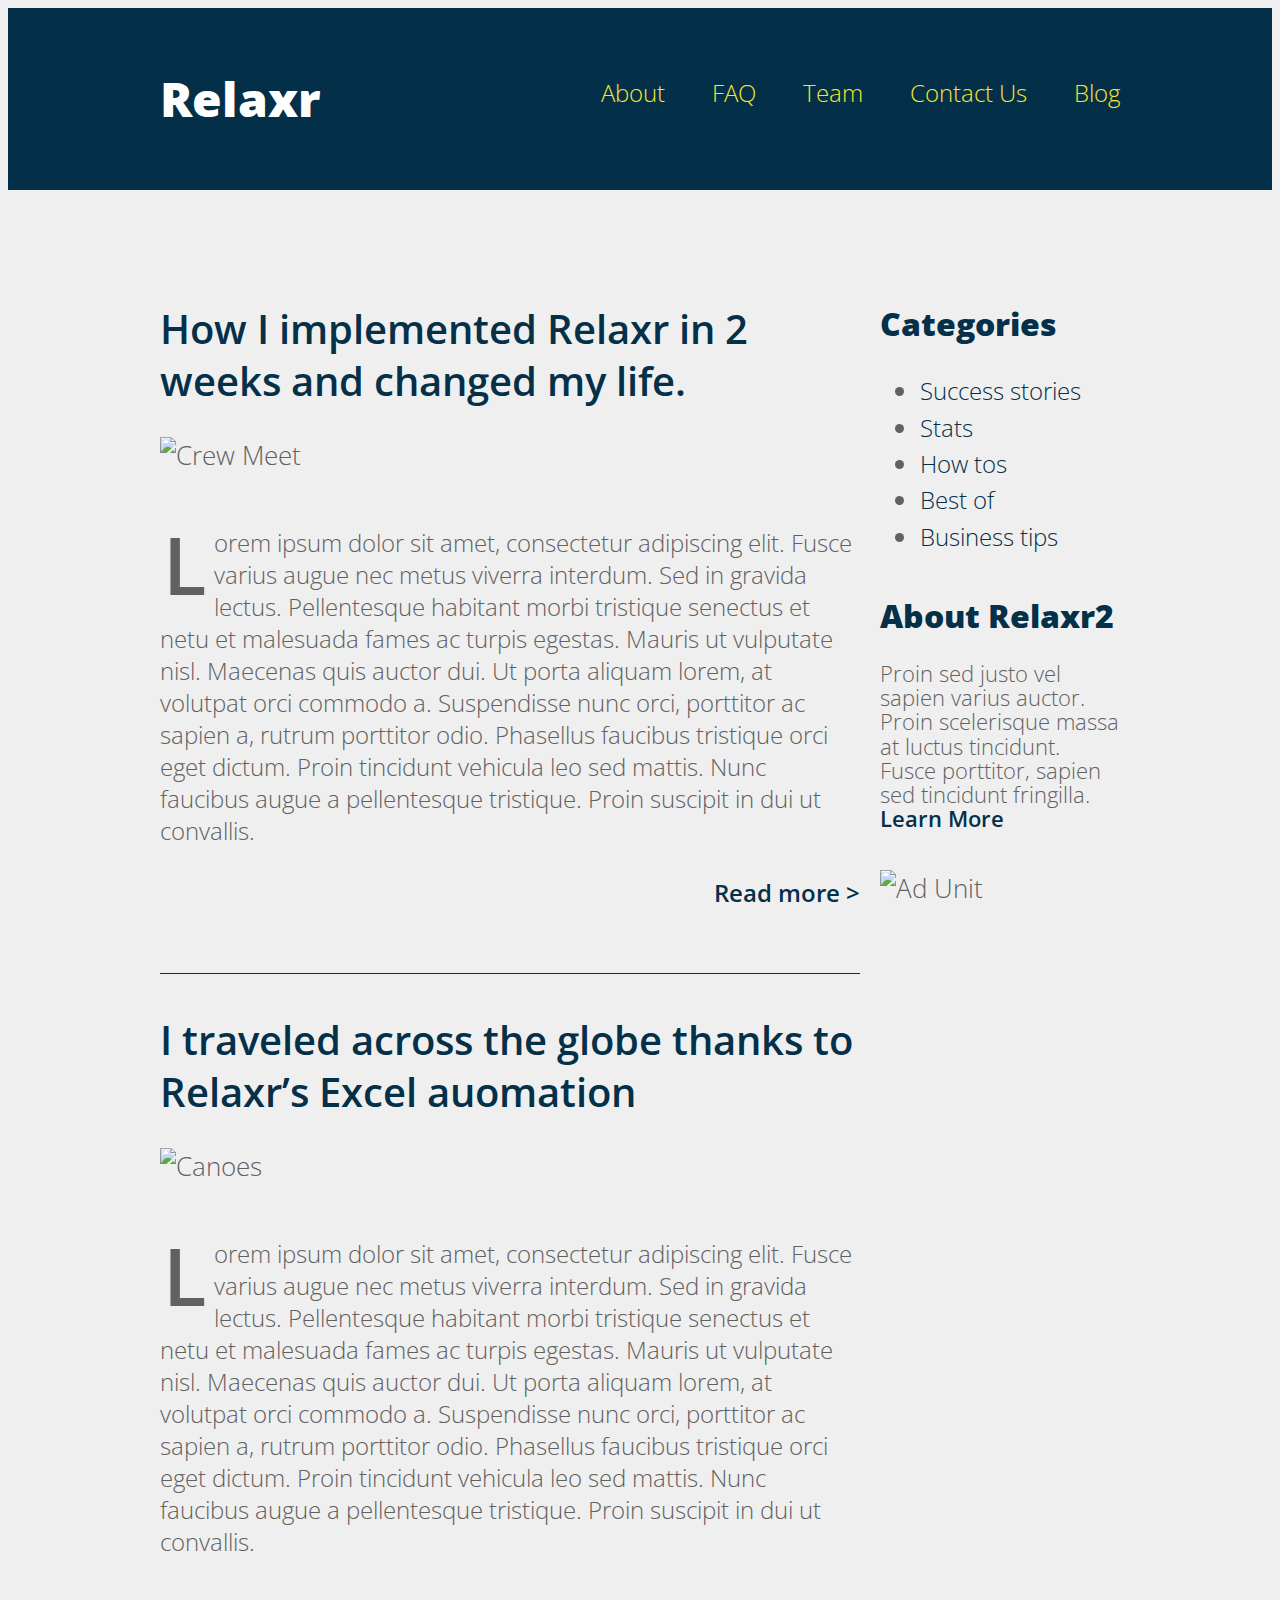
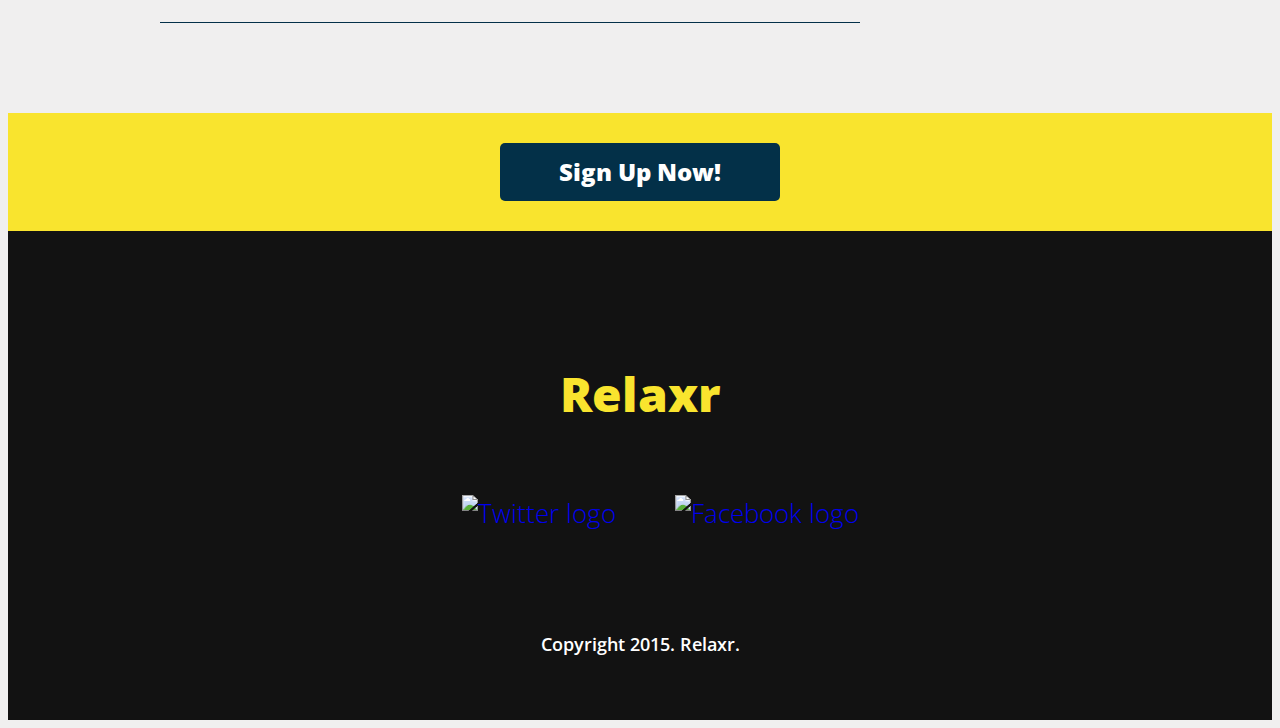
==== Relaxr Interactive/index.html @ 9a244bbf "Merge 55282eb36c330dd5d275b2cbf2ad90e3a3eff962 into 249b61fe1e7bce1de93d5deab259ebfa41c340e6" ====
<!DOCTYPE html>
<html lang="en">
	<head>
    	<meta charset="utf-8">
    	<meta name="description" content="The perfect personal assistant. Relaxr does your job for you so you can enjoy life as it is meant to be.">

		<title>Weather Background</title>
		<!--ND: Why'd you name this weather background? Was that supposed to be something else?  -->
		<link href='http://fonts.googleapis.com/css?family=Open+Sans:300italic,300,600,800' rel='stylesheet' type='text/css'>

		<!-- external CSS link -->
		<link rel="stylesheet" href="css/reset.css">
		<link rel="stylesheet" href="css/style.css">
		<script src="http://ajax.googleapis.com/ajax/libs/jquery/2.1.3/jquery.min.js"></script>
	</head>
	<body>
		<header>
			<div class="container">
				<h1 class="logo">Relaxr</h1>
				<nav>
					<ul>
						<li><a href="#">About</a></li>
						<li><a href="#">FAQ</a></li>
						<li><a href="#">Team</a></li>
						<li><a href="#">Contact Us</a></li>
						<li><a href="#">Blog</a></li>
					</ul>
				</nav>
			</div>
		</header>
		<section id="main">
			<div class="container">
				<section id="posts">
					<article class="post">
						<h2><a href="#">How I implemented Relaxr in 2 weeks and changed my life.</a></h2>
						<img src="images/blog_photo1.jpg" alt="Crew Meet">
						<p class ="paragraph">Lorem ipsum dolor sit amet, consectetur adipiscing elit. Fusce varius augue nec metus viverra interdum. Sed in gravida lectus. Pellentesque habitant morbi tristique senectus et netu et malesuada fames ac turpis egestas. Mauris ut vulputate nisl.  Maecenas quis auctor dui. Ut porta aliquam lorem, at volutpat orci commodo a. Suspendisse nunc orci, porttitor ac sapien a, rutrum porttitor odio. Phasellus faucibus tristique orci eget dictum. Proin tincidunt vehicula leo sed mattis. Nunc faucibus augue a pellentesque tristique. Proin suscipit in dui ut convallis.</p>

						<p class="readmore"><a href="#">Read more &gt;</a></p>

						<p class="hide" id="show-this-on-click">Maecenas quis auctor dui. Ut porta aliquam lorem, at volutpat orci commodo a. Suspendisse nunc orci, porttitor ac sapien a, rutrum porttitor odio. Phasellus faucibus tristique orci eget dictum. Proin tincidunt vehicula leo sed mattis. Nunc faucibus augue a pellentesque tristique. Proin suscipit in dui ut convallis.</p>
						<p class="readless hide" id="readlesstag"><a href="#">Read less &gt;</a></p>
					</article>
					<article class="post">
						<h2><a href="#">I traveled across the globe thanks to Relaxr’s Excel auomation</a></h2>
						<img src="images/blog_photo2.jpg" alt="Canoes">
						<p>Lorem ipsum dolor sit amet, consectetur adipiscing elit. Fusce varius augue nec metus viverra interdum. Sed in gravida lectus. Pellentesque habitant morbi tristique senectus et netu et malesuada fames ac turpis egestas. Mauris ut vulputate nisl.  Maecenas quis auctor dui. Ut porta aliquam lorem, at volutpat orci commodo a. Suspendisse nunc orci, porttitor ac sapien a, rutrum porttitor odio. Phasellus faucibus tristique orci eget dictum. Proin tincidunt vehicula leo sed mattis. Nunc faucibus augue a pellentesque tristique. Proin suscipit in dui ut convallis.</p>

					</article>
				</section><!--
			--><aside id="sidebar">
					<h3>Categories</h3>
					<ul>
						<li><a href="#">Success stories</a></li>
						<li><a href="#">Stats</a></li>
						<li><a href="#">How tos</a></li>
						<li><a href="#">Best of</a></li>
						<li><a href="#">Business tips</a></li>
					</ul>
					<h3>About Relaxr2</h3>
					<p>Proin sed justo vel sapien varius auctor. Proin scelerisque massa at luctus tincidunt. Fusce porttitor, sapien sed tincidunt fringilla.<br>
					<a href="#" class="learnmore">Learn More</a> <span class="hide2" id="learnmoretext">Here is some more text about this fun thing!</p>
					<img src="images/ad-unit.png" alt="Ad Unit">
				</aside>
			</div>
		</section>

		<aside id="bottom-cta">
			<a class="button blue" href="#">Sign Up Now!</a>
		</aside>
		<footer>
			<h4 class="logo">Relaxr</h4>

			<ul>
				<li><a href="#"><img src="images/twitter.png" alt="Twitter logo"></a></li>
				<li><a href="#"><img src="images/facebook.png" alt="Facebook logo"></a></li>
			</ul>

			<p class="copyright">Copyright 2015. Relaxr.</p>
		</footer>
		<script src="relaxrjquery.js"></script>
	</body>
</html>
---- Relaxr Interactive/css/style.css ----
/*
Project Name: Blank Template
Client: Your Client
Author: Your Name
Developer @GA in NYC
*/


/******************************************
/* SETUP
/*******************************************/

/* Box Model Hack */
* {
  -moz-box-sizing: border-box; /* Firexfox */
  -webkit-box-sizing: border-box; /* Safari/Chrome/iOS/Android */
  box-sizing: border-box; /* IE */
}

/* Clear fix hack */
.clearfix:after {
  content: ".";
  display: block;
  clear: both;
  visibility: hidden;
  line-height: 0;
  height: 0;
}

.clear {
  clear: both;
}

.alignright {
  float: right;
  padding: 0 0 10px 10px; /* note the padding around a right floated image */
}

.alignleft {
  float: left;
  padding: 0 10px 10px 0; /* note the padding around a left floated image */
}

/******************************************
/* BASE STYLES
/*******************************************/

body {
  color: #043049;
  font-size: 26px;
  line-height: 1.4;
  color: #606161;
  font-family: 'Open Sans', Helvetica, Arial, sans-serif;
  font-weight: 300;
  background: #f0efef;
}
a {
  text-decoration: none;
}


/******************************************
/* LAYOUT
/*******************************************/

/* Center the container */
.container {
  width: 960px;
  margin: 0 auto;
}

.logo {
  font-size: 48px;
  font-weight: 800;
}

header {
  background: #033048;
  padding: 25px 0;
  overflow: hidden;
}
header .logo {
  color: #fff;
  float: left;
}

header nav {
  float: right;
  margin-top: 15px;
}
header nav ul li {
  display: inline-block;
  margin: 0 0 0 40px;
  font-size: 24px;
}
header nav ul li a {
  color: #f9e42e;
}
#main {
  margin-top: 80px;
}
#posts {
  width: 700px;
  display: inline-block;
  margin-right: 20px;
  vertical-align: top;
}
#sidebar {
  width: 240px;
  display: inline-block;
  vertical-align: top;
}
.post {
  border-bottom: 1px solid #043049;
  padding-bottom: 40px;
  margin-bottom: 40px;
}
h2 {
  font-weight: 600;
  font-size: 40px;
  line-height: 1.3;
  margin-bottom: 30px;
}
h2 a {
  color: #043049;
}

.post img {
  margin-bottom: 30px;
}
.post p {
  font-size: 24px;
  line-height: 1.333;
  color: #606161;
}
.post p:first-of-type:first-letter {
  float: left;
  font-size: 80px;
  line-height: 65px;
  padding-top: 4px;
  padding-right: 8px;
  padding-left: 3px;
  font-weight: 600;
}

/*ND: Nice job here using float AND advanced selectors!*/
.readmore, .readless {
  text-align: right;
  margin-top: 30px;
}
.readmore a, .readless a {
  color: #043049;
  font-weight: 600;
}

.button {
  border-radius: 5px;
  font-weight: 800;
  padding: 12px 0;
  width: 280px;
  font-size: 28px;
  text-align: center;
  display: block;
  margin: 0 auto;
}
.yellow {
  background: #f9e42e;
  color: #033048;
}
.blue {
  background: #033048;
  color: #fff;
  font-size: 24px;
}

#sidebar h3 {
  font-size: 32px;
  font-weight: 800;
  margin-bottom: 15px;
  color: #043049;
}
#sidebar ul {
  margin-bottom: 40px;
}
#sidebar ul li a {
  color: #043049;
  font-size: 24px;
}
#sidebar p {
  font-size: 22px;
  line-height: 1.1;
  margin-bottom: 40px;
}
#sidebar p a {
  color: #043049;
  font-weight: 600;
}

#bottom-cta {
  background: #f9e42e;
  padding: 30px;
  text-align: center;
  margin-top: 50px;
}

footer {
  background: #121212;
  padding: 65px 0 45px;
  text-align: center;
}
footer .logo {
  color: #f9e42e;
  margin-bottom: 68px;
}
footer ul li {
  display: inline-block;
  list-style: none;
  margin: 0 26px 75px;
}
footer p {
  font-size: 18px;
  color: #fff;
  font-weight: 600;
}
.hide {
  display: none;
}

.hide2 {
  display: none;
}


/******************************************
/* ADDITIONAL STYLES
/*******************************************/
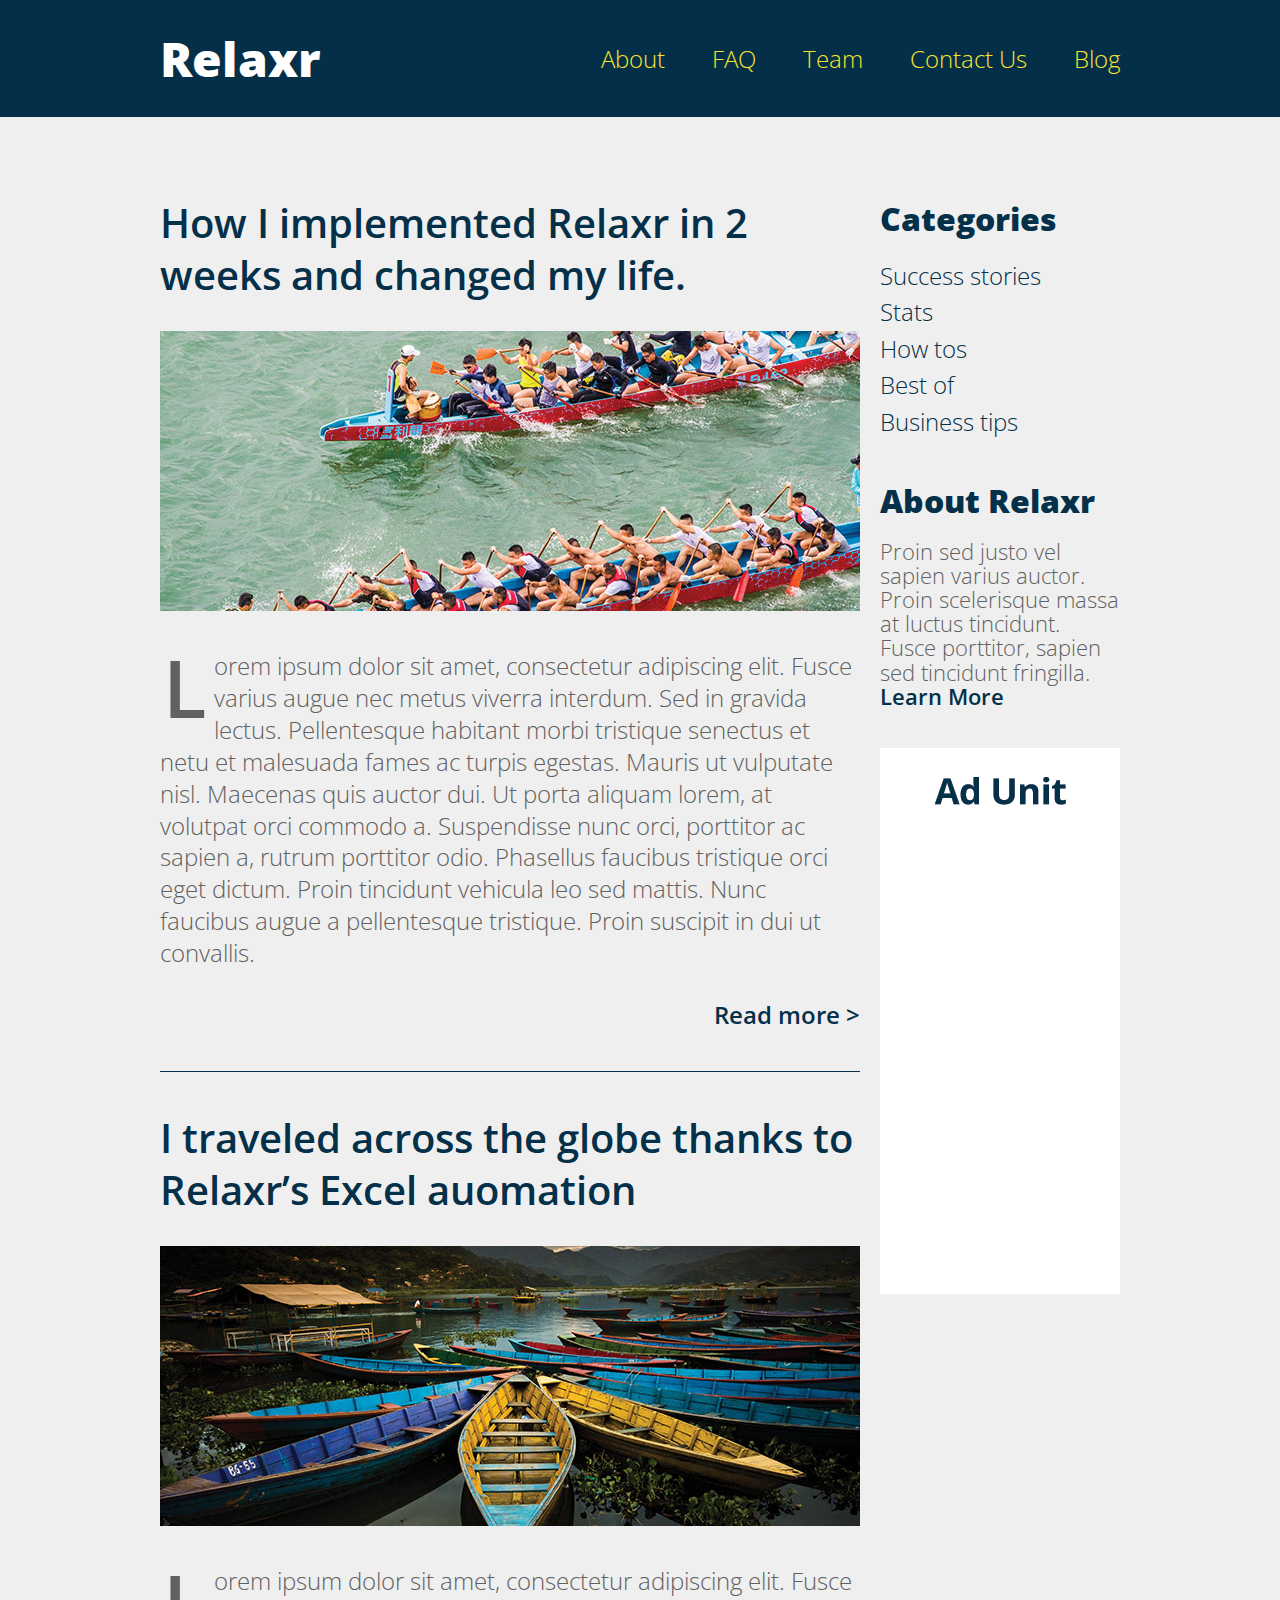
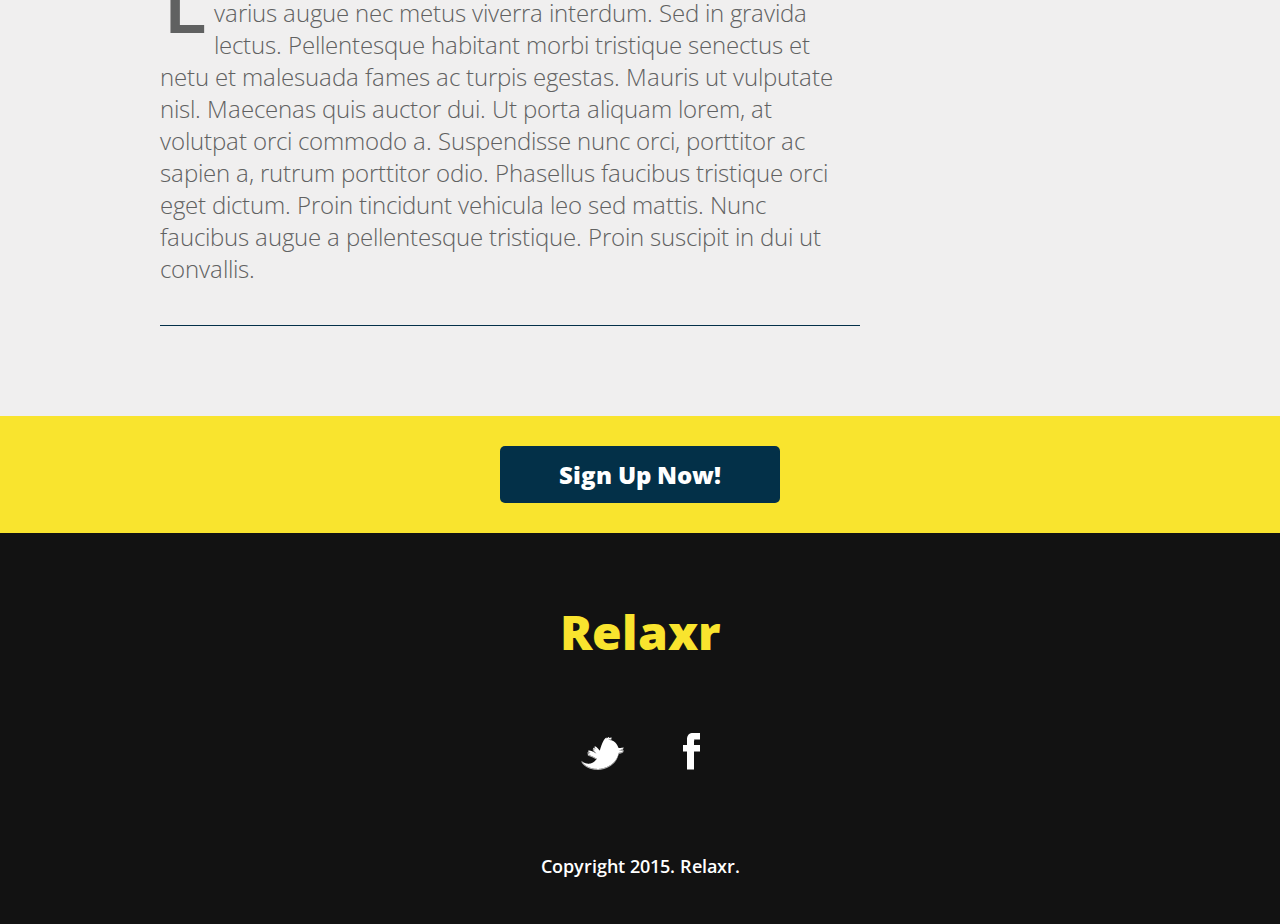
==== commit 1b1fefc3: "Merge remote-tracking branch 'julieoue/master'" ====
--- a/Relaxr Interactive/index.html
+++ b/Relaxr Interactive/index.html
@@ -5,7 +5,6 @@
     	<meta name="description" content="The perfect personal assistant. Relaxr does your job for you so you can enjoy life as it is meant to be.">
 
 		<title>Weather Background</title>
-		<!--ND: Why'd you name this weather background? Was that supposed to be something else?  -->
 		<link href='http://fonts.googleapis.com/css?family=Open+Sans:300italic,300,600,800' rel='stylesheet' type='text/css'>
 
 		<!-- external CSS link -->
@@ -37,7 +36,7 @@
 						<p class ="paragraph">Lorem ipsum dolor sit amet, consectetur adipiscing elit. Fusce varius augue nec metus viverra interdum. Sed in gravida lectus. Pellentesque habitant morbi tristique senectus et netu et malesuada fames ac turpis egestas. Mauris ut vulputate nisl.  Maecenas quis auctor dui. Ut porta aliquam lorem, at volutpat orci commodo a. Suspendisse nunc orci, porttitor ac sapien a, rutrum porttitor odio. Phasellus faucibus tristique orci eget dictum. Proin tincidunt vehicula leo sed mattis. Nunc faucibus augue a pellentesque tristique. Proin suscipit in dui ut convallis.</p>
 
 						<p class="readmore"><a href="#">Read more &gt;</a></p>
-
+						
 						<p class="hide" id="show-this-on-click">Maecenas quis auctor dui. Ut porta aliquam lorem, at volutpat orci commodo a. Suspendisse nunc orci, porttitor ac sapien a, rutrum porttitor odio. Phasellus faucibus tristique orci eget dictum. Proin tincidunt vehicula leo sed mattis. Nunc faucibus augue a pellentesque tristique. Proin suscipit in dui ut convallis.</p>
 						<p class="readless hide" id="readlesstag"><a href="#">Read less &gt;</a></p>
 					</article>
@@ -57,7 +56,7 @@
 						<li><a href="#">Best of</a></li>
 						<li><a href="#">Business tips</a></li>
 					</ul>
-					<h3>About Relaxr2</h3>
+					<h3>About Relaxr</h3>
 					<p>Proin sed justo vel sapien varius auctor. Proin scelerisque massa at luctus tincidunt. Fusce porttitor, sapien sed tincidunt fringilla.<br>
 					<a href="#" class="learnmore">Learn More</a> <span class="hide2" id="learnmoretext">Here is some more text about this fun thing!</p>
 					<img src="images/ad-unit.png" alt="Ad Unit">
@@ -78,6 +77,6 @@
 
 			<p class="copyright">Copyright 2015. Relaxr.</p>
 		</footer>
-		<script src="relaxrjquery.js"></script>
+		<script src="relaxrjquery.js"></script> 
 	</body>
-</html>
+</html>--- a/Relaxr Interactive/css/style.css
+++ b/Relaxr Interactive/css/style.css
@@ -142,8 +142,6 @@
   padding-left: 3px;
   font-weight: 600;
 }
-
-/*ND: Nice job here using float AND advanced selectors!*/
 .readmore, .readless {
   text-align: right;
   margin-top: 30px;
@@ -234,3 +232,7 @@
 /******************************************
 /* ADDITIONAL STYLES
 /*******************************************/
+
+
+
+
